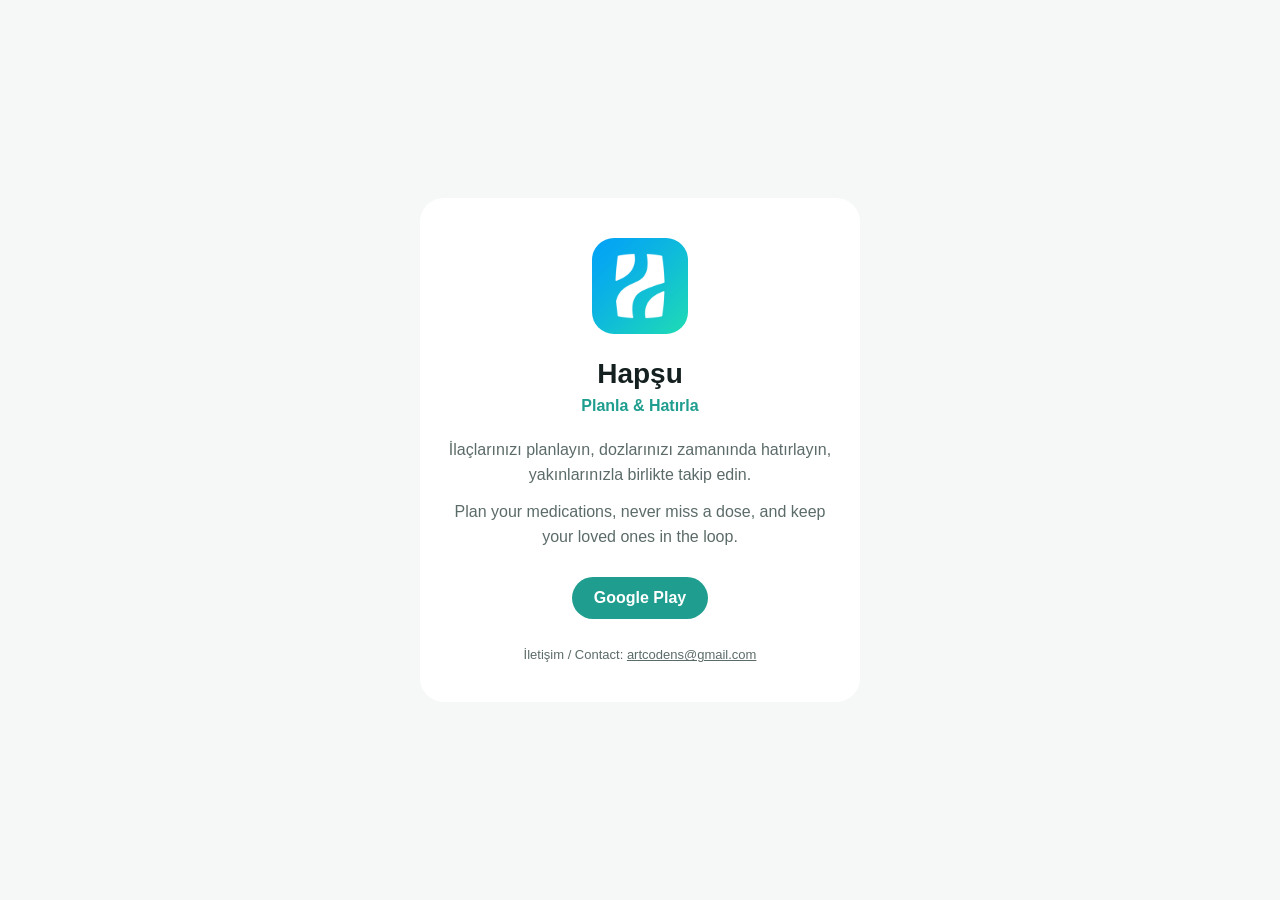
==== index.html @ f7ccb4ee "Add app-ads.txt and landing page" ====
<!doctype html>
<html lang="tr">
<head>
<meta charset="utf-8">
<meta name="viewport" content="width=device-width, initial-scale=1">
<title>Hapşu</title>
<meta name="description" content="Hapşu: Planla & Hatırla — ilaç planlama ve hatırlatma uygulaması.">
<link rel="icon" href="icon.png">
<style>
  :root { --bg:#f6f8f8; --card:#ffffff; --text:#14201f; --muted:#5b6b69; --accent:#1f9d8f; }
  @media (prefers-color-scheme: dark) {
    :root { --bg:#0f1514; --card:#18211f; --text:#e8efee; --muted:#9aaba8; --accent:#3cc4b4; }
  }
  * { box-sizing:border-box; }
  body { margin:0; min-height:100vh; display:flex; align-items:center; justify-content:center;
         padding:24px 16px; background:var(--bg); color:var(--text);
         font-family:-apple-system,BlinkMacSystemFont,"Segoe UI",Roboto,sans-serif; }
  main { max-width:440px; width:100%; background:var(--card); border-radius:24px;
         padding:40px 28px; text-align:center; }
  img { width:96px; height:96px; border-radius:22px; }
  h1 { margin:20px 0 4px; font-size:28px; }
  .tag { margin:0 0 20px; color:var(--accent); font-weight:600; }
  p { color:var(--muted); line-height:1.55; margin:0 0 12px; }
  a.btn { display:inline-block; margin-top:16px; padding:12px 22px; border-radius:999px;
          background:var(--accent); color:#fff; text-decoration:none; font-weight:600; }
  footer { margin-top:28px; font-size:13px; color:var(--muted); }
  footer a { color:var(--muted); }
</style>
</head>
<body>
<main>
  <img src="icon.png" alt="Hapşu">
  <h1>Hapşu</h1>
  <p class="tag">Planla &amp; Hatırla</p>
  <p>İlaçlarınızı planlayın, dozlarınızı zamanında hatırlayın, yakınlarınızla birlikte takip edin.</p>
  <p lang="en">Plan your medications, never miss a dose, and keep your loved ones in the loop.</p>
  <a class="btn" href="https://play.google.com/store/apps/details?id=com.arat.hapsu">Google Play</a>
  <footer>İletişim / Contact: <a href="mailto:artcodens@gmail.com">artcodens@gmail.com</a></footer>
</main>
</body>
</html>
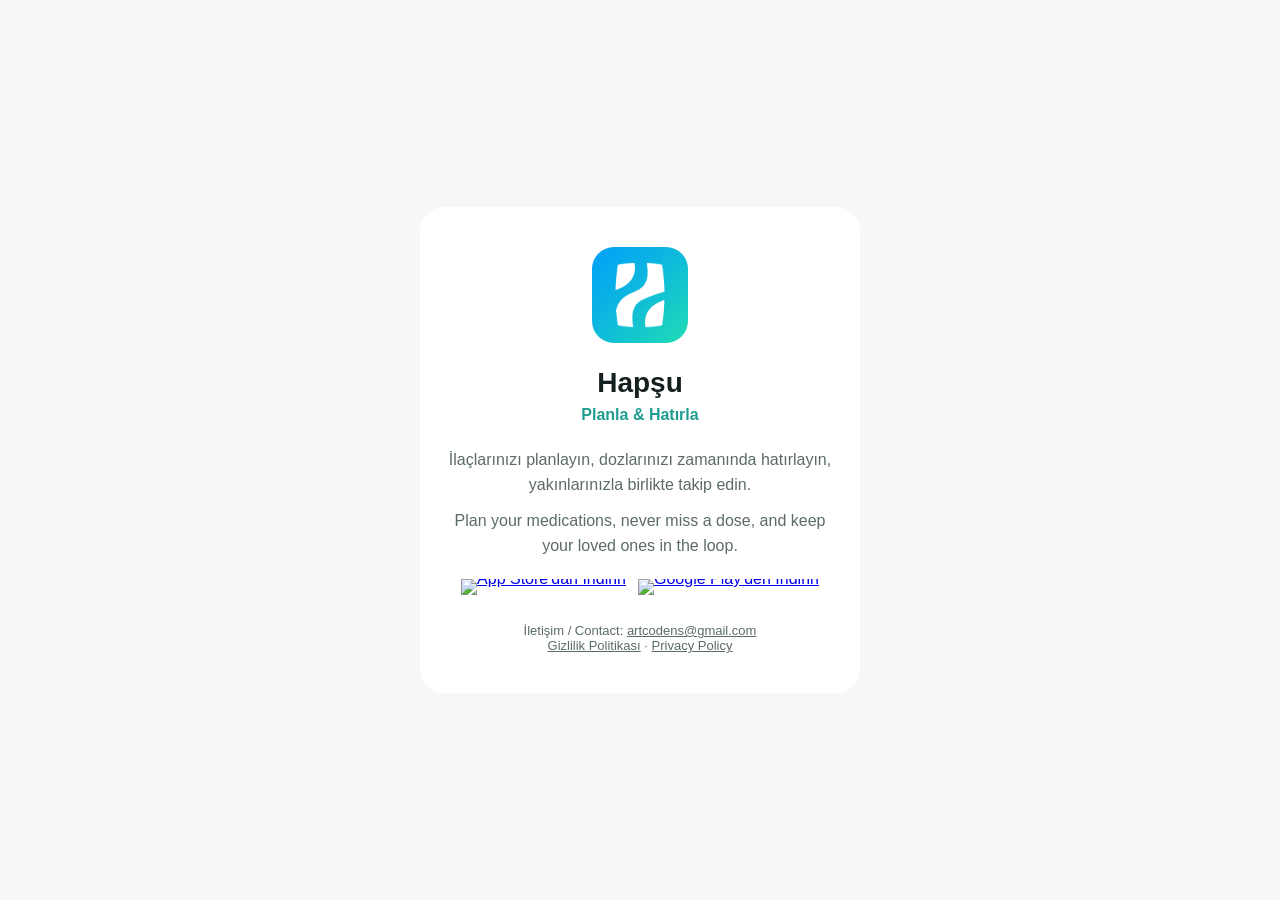
==== commit 0418a233: "Add v2 privacy policy (TR/EN), logo and footer links" ====
--- a/index.html
+++ b/index.html
@@ -17,25 +17,31 @@
          font-family:-apple-system,BlinkMacSystemFont,"Segoe UI",Roboto,sans-serif; }
   main { max-width:440px; width:100%; background:var(--card); border-radius:24px;
          padding:40px 28px; text-align:center; }
-  img { width:96px; height:96px; border-radius:22px; }
+  .icon { width:96px; height:96px; border-radius:22px; }
   h1 { margin:20px 0 4px; font-size:28px; }
   .tag { margin:0 0 20px; color:var(--accent); font-weight:600; }
   p { color:var(--muted); line-height:1.55; margin:0 0 12px; }
-  a.btn { display:inline-block; margin-top:16px; padding:12px 22px; border-radius:999px;
-          background:var(--accent); color:#fff; text-decoration:none; font-weight:600; }
+  .stores { display:flex; flex-wrap:wrap; justify-content:center; gap:12px; margin-top:20px; }
+  .stores a { display:block; line-height:0; border-radius:8px; transition:transform .15s; }
+  .stores a:hover { transform:translateY(-2px); }
+  .stores img { height:48px; width:auto; }
   footer { margin-top:28px; font-size:13px; color:var(--muted); }
   footer a { color:var(--muted); }
 </style>
 </head>
 <body>
 <main>
-  <img src="icon.png" alt="Hapşu">
+  <img class="icon" src="icon.png" alt="Hapşu">
   <h1>Hapşu</h1>
   <p class="tag">Planla &amp; Hatırla</p>
   <p>İlaçlarınızı planlayın, dozlarınızı zamanında hatırlayın, yakınlarınızla birlikte takip edin.</p>
   <p lang="en">Plan your medications, never miss a dose, and keep your loved ones in the loop.</p>
-  <a class="btn" href="https://play.google.com/store/apps/details?id=com.arat.hapsu">Google Play</a>
-  <footer>İletişim / Contact: <a href="mailto:artcodens@gmail.com">artcodens@gmail.com</a></footer>
+  <div class="stores">
+    <a href="https://apps.apple.com/tr/app/hapsu-pill-reminder/id6761936573"><img src="badge-appstore-tr.svg" alt="App Store'dan İndirin"></a>
+    <a href="https://play.google.com/store/apps/details?id=com.arat.hapsu"><img src="badge-googleplay-tr.png" alt="Google Play'den İndirin"></a>
+  </div>
+  <footer>İletişim / Contact: <a href="mailto:artcodens@gmail.com">artcodens@gmail.com</a><br>
+    <a href="privacy/">Gizlilik Politikası</a> · <a href="privacy/en/">Privacy Policy</a></footer>
 </main>
 </body>
 </html>
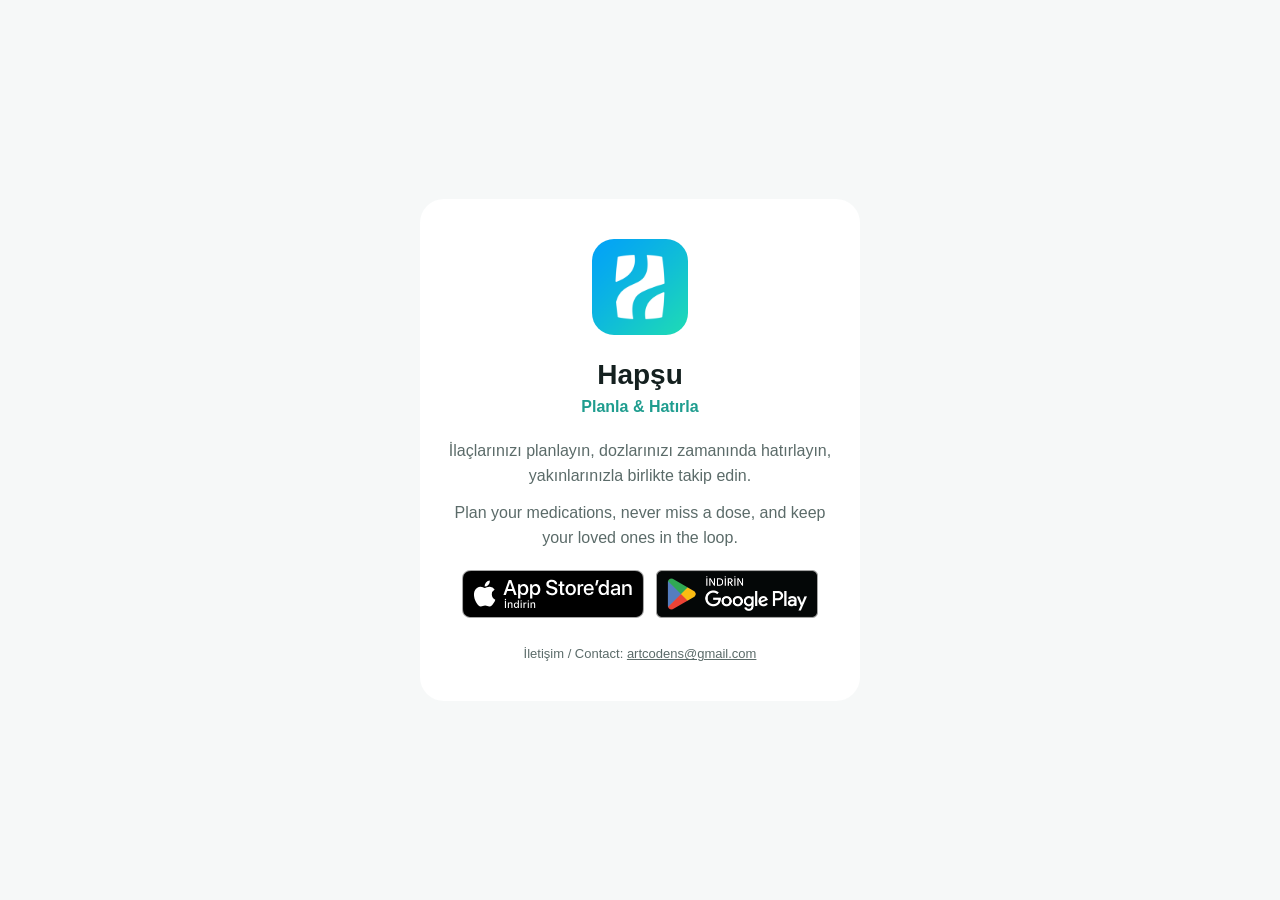
==== commit a5453a28: "Add official App Store and Google Play badges" ====
--- a/index.html
+++ b/index.html
@@ -40,8 +40,7 @@
     <a href="https://apps.apple.com/tr/app/hapsu-pill-reminder/id6761936573"><img src="badge-appstore-tr.svg" alt="App Store'dan İndirin"></a>
     <a href="https://play.google.com/store/apps/details?id=com.arat.hapsu"><img src="badge-googleplay-tr.png" alt="Google Play'den İndirin"></a>
   </div>
-  <footer>İletişim / Contact: <a href="mailto:artcodens@gmail.com">artcodens@gmail.com</a><br>
-    <a href="privacy/">Gizlilik Politikası</a> · <a href="privacy/en/">Privacy Policy</a></footer>
+  <footer>İletişim / Contact: <a href="mailto:artcodens@gmail.com">artcodens@gmail.com</a></footer>
 </main>
 </body>
 </html>
